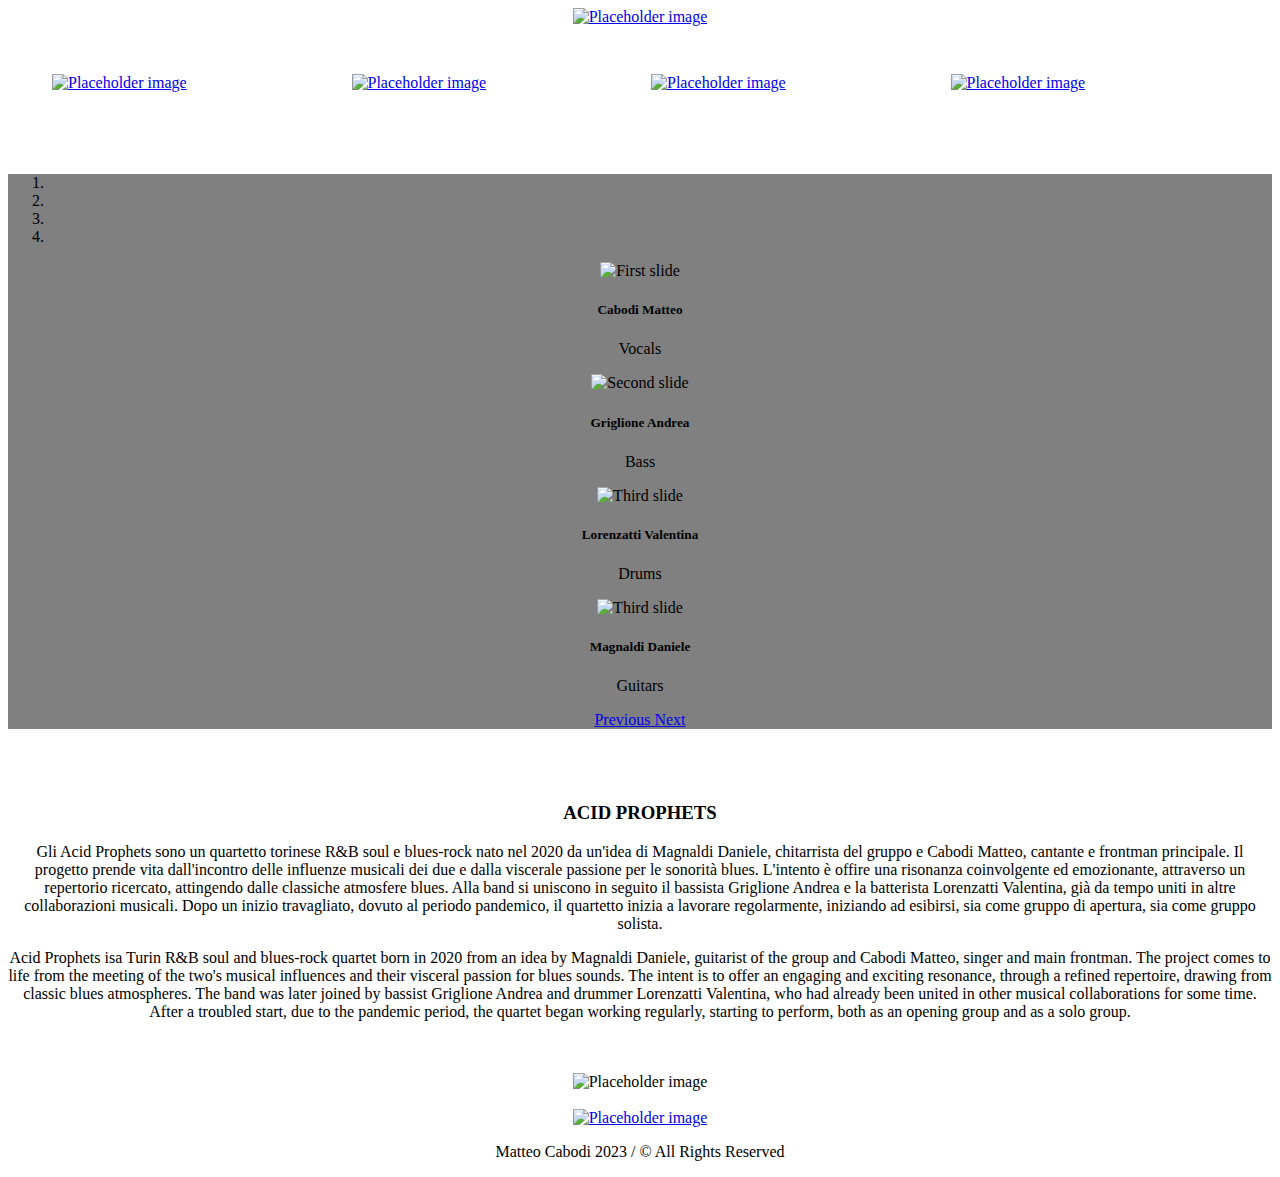
==== band.html @ ff9a00bd "Add files via upload" ====
<!DOCTYPE html>
<html lang="en">
  <head>
    <meta charset="utf-8">
	<meta http-equiv="X-UA-Compatible" content="IE=edge">
	<meta name="viewport" content="width=device-width, initial-scale=1">
    <title>Untitled Document</title>
    <!-- Bootstrap -->
	<link href="css/bootstrap-4.4.1.css" rel="stylesheet">
  <script type="text/javascript">
function MM_preloadImages() { //v3.0
  var d=document; if(d.images){ if(!d.MM_p) d.MM_p=new Array();
    var i,j=d.MM_p.length,a=MM_preloadImages.arguments; for(i=0; i<a.length; i++)
    if (a[i].indexOf("#")!=0){ d.MM_p[j]=new Image; d.MM_p[j++].src=a[i];}}
}
</script>
  </head>
	<center>
  <body>
  	<!-- body code goes here -->
    <div class="container-fluid">
      <div class="container"><a href="index.html"><img src="header vector2@3x-8.png" class="img-fluid" alt="Placeholder image"></a></div>
    </div>
	  <br>
	  <br>
  <table width="1200" border="0" cellpadding="10">
  <tbody>
    <tr>
      <td><a href="band.html"><img src="tasto band-100.jpg" alt="Placeholder image" width="300" height="50" class="img-fluid"></a></td>
      <td><a href="tour.html"><img src="tasto tour-100.jpg" alt="Placeholder image" width="300" height="50" class="img-fluid"></a></td>
      <td><a href="gigs.html"><img src="tasto gigs-100.jpg" alt="Placeholder image" width="300" height="50" class="img-fluid"></a></td>
      <td><a href="shop.html"><img src="tasto shop-100.jpg" alt="Placeholder image" width="300" height="50" class="img-fluid"></a></td>
    </tr>
  </tbody>
</table>

	  <br>
	  <br>
	  <main id="main">
		  <br>
	    <div id="carouselExampleIndicators1" class="carousel slide" data-ride="carousel" style="background-color: grey">
	      <ol class="carousel-indicators">
	        <li data-target="#carouselExampleIndicators1" data-slide-to="0" class="active"></li>
	        <li data-target="#carouselExampleIndicators1" data-slide-to="1"></li>
	        <li data-target="#carouselExampleIndicators1" data-slide-to="2"></li>
			  <li data-target="#carouselExampleIndicators1" data-slide-to="3"></li>
          </ol>
	      <div class="carousel-inner" role="listbox">
	        <div class="carousel-item active"> <img class="d-block mx-auto img-fluid" src="images/matte-carousel.jpg" alt="First slide">
	          <div class="carousel-caption">
	            <h5>Cabodi Matteo</h5>
	            <p>Vocals</p>
              </div>
            </div>
	        <div class="carousel-item"> <img class="d-block mx-auto img-fluid" src="images/grillo-carousel.jpg" alt="Second slide">
	          <div class="carousel-caption">
	            <h5>Griglione Andrea</h5>
	            <p>Bass</p>
              </div>
            </div>
	        <div class="carousel-item"> <img class="d-block mx-auto img-fluid" src="images/vale-carousel.jpg" alt="Third slide">
	          <div class="carousel-caption">
	            <h5>Lorenzatti Valentina</h5>
	            <p>Drums</p>
              </div>
				</div>
			  <div class="carousel-item"> <img class="d-block mx-auto img-fluid" src="images/dani-carousel.jpg" alt="Third slide">
	          <div class="carousel-caption">
	            <h5>Magnaldi Daniele</h5>
	            <p>Guitars</p>
              </div>
				</div>
          </div>
	      <a class="carousel-control-prev" href="#carouselExampleIndicators1" role="button" data-slide="prev"> <span class="carousel-control-prev-icon" aria-hidden="true"></span> <span class="sr-only">Previous</span> </a> <a class="carousel-control-next" href="#carouselExampleIndicators1" role="button" data-slide="next"> <span class="carousel-control-next-icon" aria-hidden="true"></span> <span class="sr-only">Next</span> </a> </div>
&nbsp;</main>
<br>
	  <br>
	  <div class="container-fluid">
	    <div class="container"><h3>ACID PROPHETS</h3>
		  <p>Gli Acid Prophets sono un quartetto torinese R&B soul e blues-rock nato nel 2020 da un'idea di Magnaldi Daniele, chitarrista del gruppo e Cabodi Matteo, cantante e frontman principale.
			Il progetto prende vita dall'incontro delle influenze musicali dei due e dalla viscerale passione per le sonorità blues.
			L'intento è offire una risonanza coinvolgente ed emozionante, attraverso un repertorio ricercato, attingendo dalle classiche atmosfere blues.
			Alla band si uniscono in seguito il bassista Griglione Andrea e la batterista Lorenzatti Valentina, già da tempo uniti in altre collaborazioni musicali. Dopo un inizio travagliato, dovuto al periodo pandemico, il quartetto inizia a lavorare regolarmente, iniziando ad esibirsi, sia come gruppo di apertura, sia come gruppo solista.</p>
		  <p>Acid Prophets isa Turin R&amp;B soul and blues-rock quartet born in 2020 from an idea by Magnaldi Daniele, guitarist of the group and Cabodi Matteo, singer and main frontman. The project comes to life from the meeting of the two's musical influences and their visceral passion for blues sounds. The intent is to offer an engaging and exciting resonance, through a refined repertoire, drawing from classic blues atmospheres. The band was later joined by bassist Griglione Andrea and drummer Lorenzatti Valentina, who had already been united in other musical collaborations for some time. After a troubled start, due to the pandemic period, the quartet began working regularly, starting to perform, both as an opening group and as a solo group.</p>
		  
		  
		  
		  
		  </div>
	  </div>
  <br>
	  <br>
  <div class="container">
    <div class="container-fluid"><img src="footer nuovo@3x-8.png" class="img-fluid" alt="Placeholder image"></div>
  </div>
	  <br>
  <a href="https://www.instagram.com/acidprophetsband/" target="_blank"><img src="instagram_logo_brand_social_media_application_icon_197362.png" alt="Placeholder image" width="25" height="25" class="img-fluid"></a> 
	  <p>Matteo Cabodi 2023 / © All Rights Reserved</p>
	  
	  
	  
	  
	  
	  
	  
	  
	  
  <!-- jQuery (necessary for Bootstrap's JavaScript plugins) --> 
	<script src="js/jquery-3.4.1.min.js"></script>

	<!-- Include all compiled plugins (below), or include individual files as needed -->
	<script src="js/popper.min.js"></script> 
	<script src="js/bootstrap-4.4.1.js"></script>
  </body>
</center>
</html>
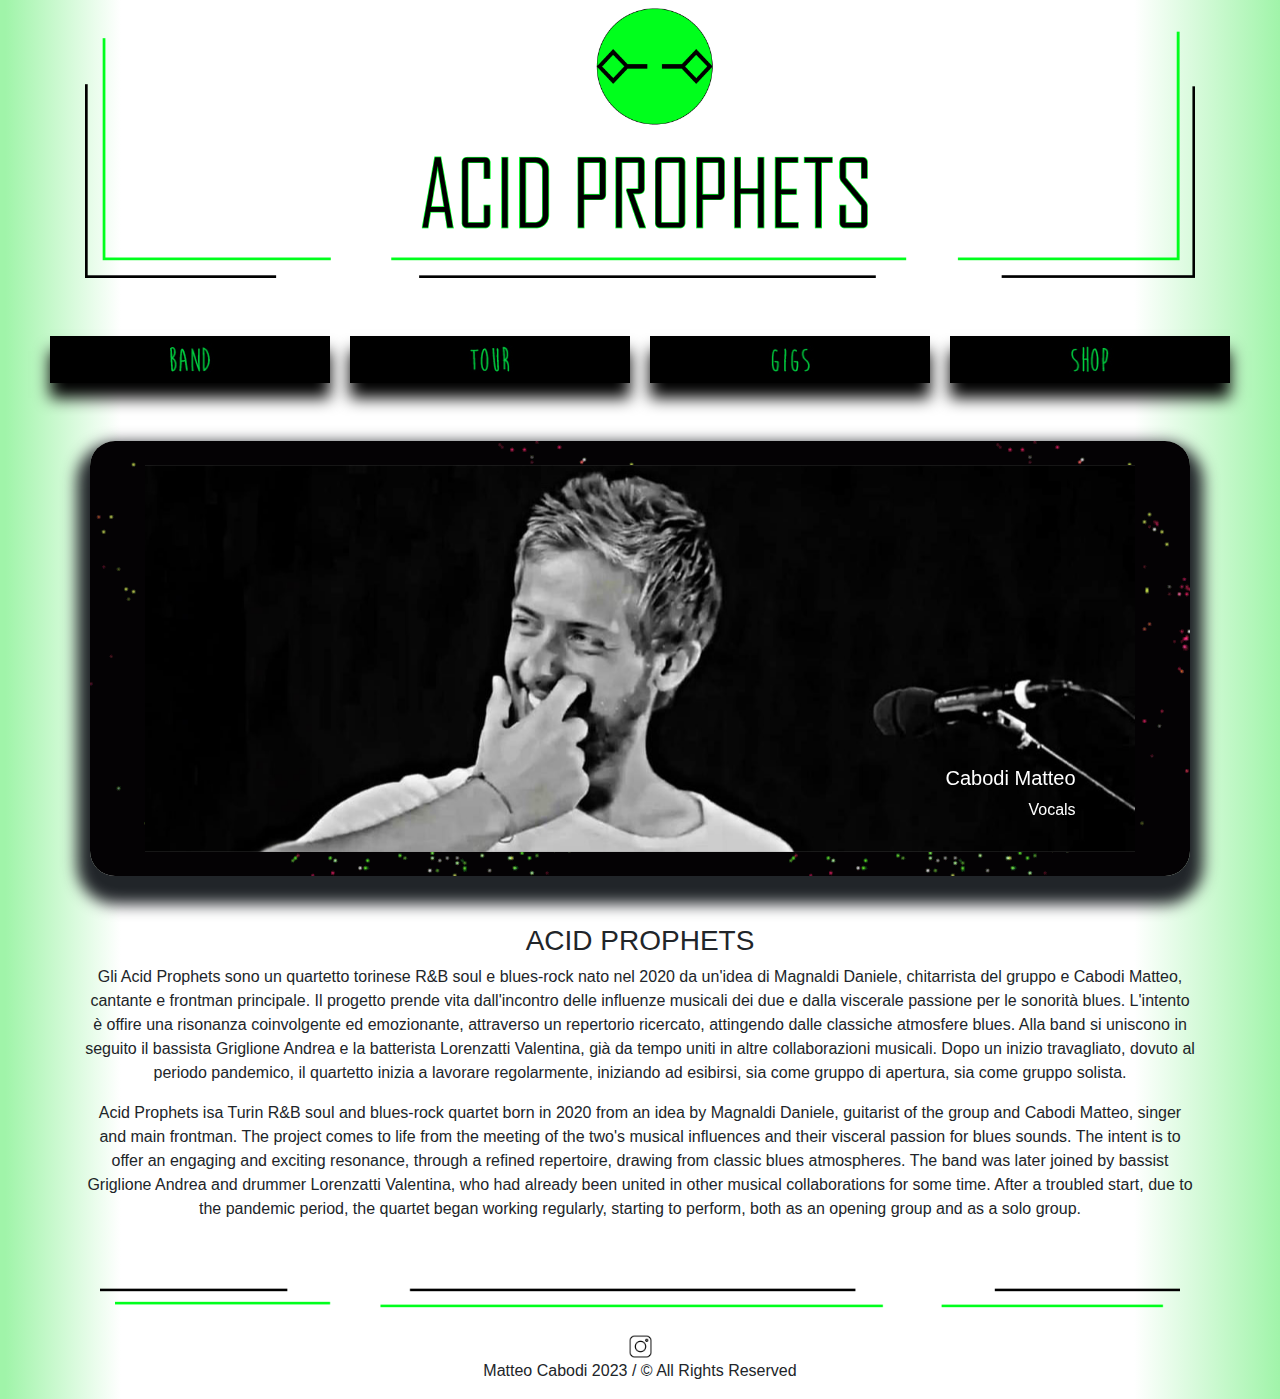
==== commit d6739a48: "change" ====
--- a/band.html
+++ b/band.html
@@ -4,7 +4,7 @@
     <meta charset="utf-8">
 	<meta http-equiv="X-UA-Compatible" content="IE=edge">
 	<meta name="viewport" content="width=device-width, initial-scale=1">
-    <title>Untitled Document</title>
+    <title>Acid Prophets</title>
     <!-- Bootstrap -->
 	<link href="css/bootstrap-4.4.1.css" rel="stylesheet">
   <script type="text/javascript">
